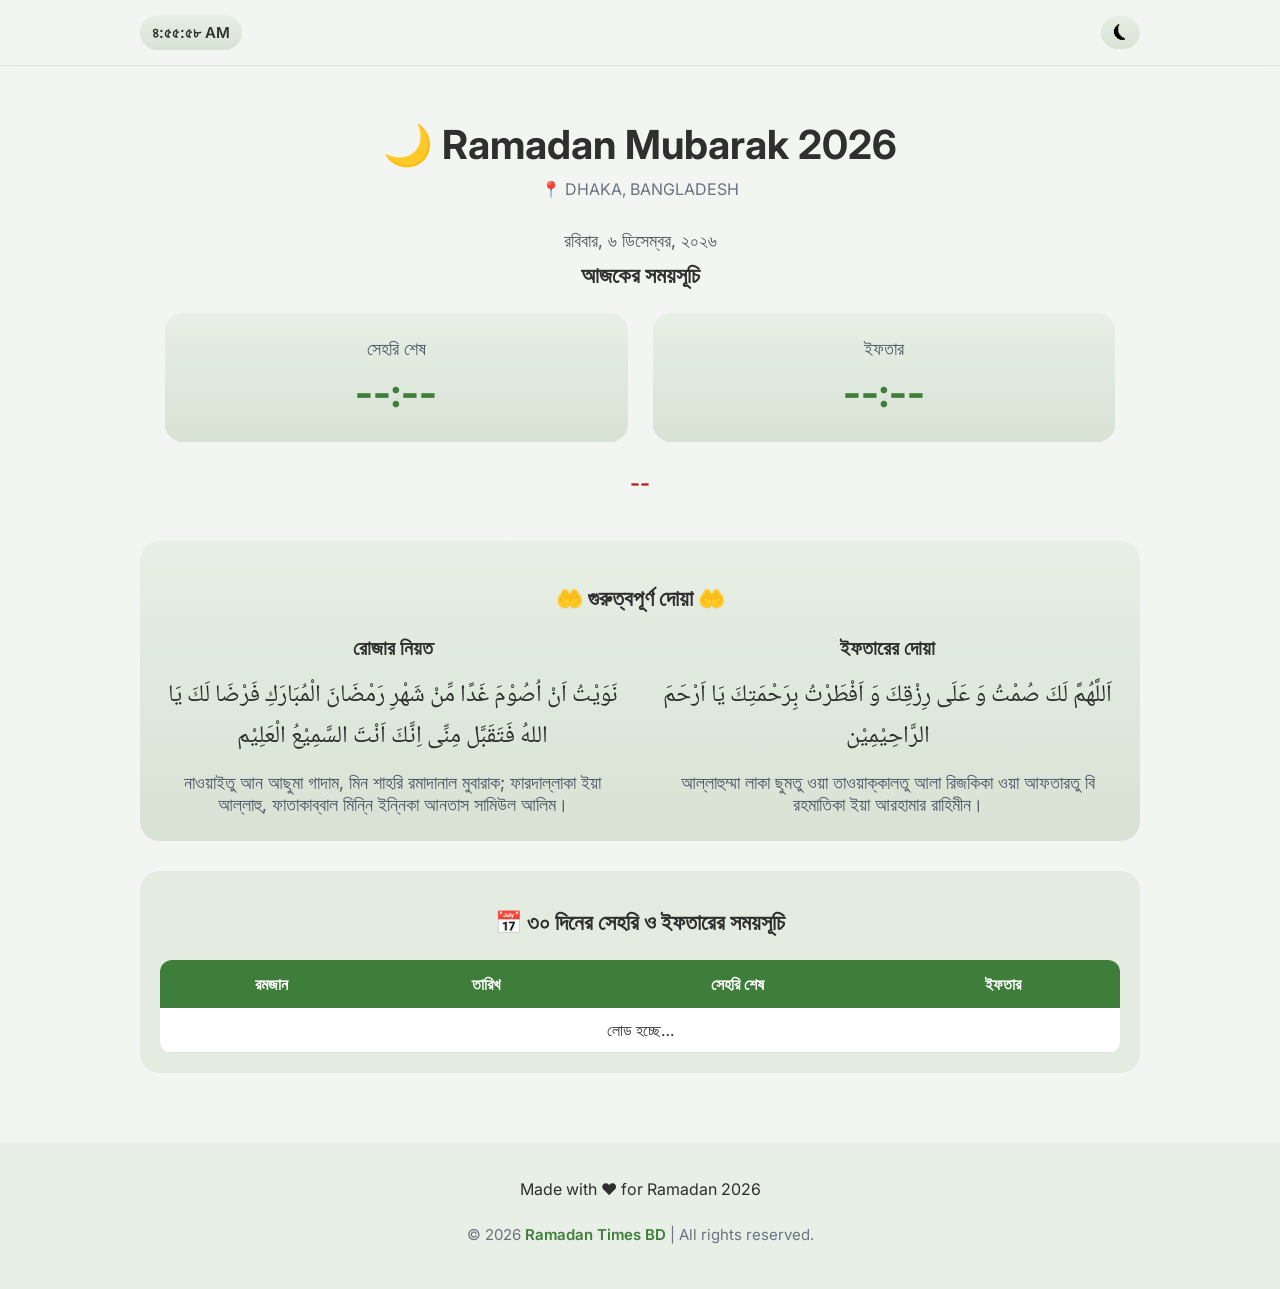
==== index.html @ 425d81cd "favicon added" ====
<!DOCTYPE html>
<html lang="bn">

<head>
  <meta charset="UTF-8">
  <title>Ramadan Times BD</title>
  <link rel="icon" type="image/png" sizes="32x32" href="/assets/favicon.png">
  <meta name="viewport" content="width=device-width, initial-scale=1">

  <link
    href="https://fonts.googleapis.com/css2?family=Inter:wght@400;600;700&family=Noto+Naskh+Arabic:wght@600&display=swap"
    rel="stylesheet">

  <link rel="stylesheet" href="styles.css">
  <script src="wholeYear.js" defer></script>
</head>

<body>

  <!-- ================= NAVBAR ================= -->
  <nav class="navbar">
    <div class="nav-container">
      <div id="currentTime" class="nav-item"></div>
      <button id="darkToggle" class="nav-item">⏾</button>
    </div>
  </nav>

  <!-- ================= MAIN CONTENT ================= -->
  <main class="container">

    <!-- HERO -->
    <header class="hero">
      <h1>🌙 Ramadan Mubarak 2026</h1>
      <p class="location">📍 DHAKA, BANGLADESH</p>
    </header>

    <!-- TODAY SECTION -->
    <section class="card-time today-card">

      <div id="todayDate" class="today-date"></div>
      <h2 class="section-title">আজকের সময়সূচি</h2>

      <div class="today-grid">

        <div class="time-box">
          <div class="small">সেহরি শেষ</div>
          <div class="time" id="sehriToday">--:--</div>
        </div>

        <div class="time-box">
          <div class="small">ইফতার</div>
          <div class="time" id="iftarToday">--:--</div>
        </div>

      </div>

      <div class="countdown-wrapper">
        <div class="countdown" id="countdown">--</div>
      </div>

    </section>

    <!-- DUAS SECTION -->
    <section class="card-dua">

      <h2 class="section-title">🤲 গুরুত্বপূর্ণ দোয়া 🤲</h2>

      <div class="dua-grid">

        <div class="dua-box">
          <div class="dua-title">রোজার নিয়ত</div>

          <div class="arabic">
            نَوَيْتُ اَنْ اُصُوْمَ غَدًا مِّنْ شَهْرِ رَمْضَانَ الْمُبَارَكِ فَرْضَا لَكَ يَا اللهُ فَتَقَبَّل مِنِّى
            اِنَّكَ اَنْتَ السَّمِيْعُ الْعَلِيْم
          </div>

          <div class="small">
            নাওয়াইতু আন আছুমা গাদাম, মিন শাহরি রমাদানাল মুবারাক; ফারদাল্লাকা ইয়া আল্লাহু, ফাতাকাব্বাল
            মিন্নি ইন্নিকা আনতাস সামিউল আলিম।
          </div>
        </div>

        <div class="dua-box">
          <div class="dua-title">ইফতারের দোয়া</div>

          <div class="arabic">
            اَللَّهُمَّ لَكَ صُمْتُ وَ عَلَى رِزْقِكَ وَ اَفْطَرْتُ بِرَحْمَتِكَ يَا اَرْحَمَ الرَّاحِيْمِيْن
          </div>

          <div class="small">
            আল্লাহুম্মা লাকা ছুমতু ওয়া তাওয়াক্কালতু আলা রিজকিকা ওয়া আফতারতু বি রহমাতিকা ইয়া আরহামার রাহিমীন।
          </div>
        </div>

      </div>

    </section>

    <!-- TIMETABLE -->
    <section class="card-table">

      <h2 class="section-title">📅 ৩০ দিনের সেহরি ও ইফতারের সময়সূচি</h2>

      <div class="table-wrapper">
        <table>
          <thead>
            <tr>
              <th>রমজান</th>
              <th>তারিখ</th>
              <th>সেহরি শেষ</th>
              <th>ইফতার</th>
            </tr>
          </thead>
          <tbody id="tableBody">
            <tr>
              <td colspan="4">লোড হচ্ছে…</td>
            </tr>
          </tbody>
        </table>
      </div>

    </section>

  </main>

  <!-- ================= FOOTER ================= -->
  <footer class="footer">
    <div class="footer-content">
      <p>Made with ❤️ for Ramadan 2026</p>
      <p class="footer-small">
        © 2026 <a href="https://github.com/niloyahsan1/ramadanTimesBD" target="_blank">Ramadan Times BD</a> | All rights
        reserved.
      </p>
    </div>
  </footer>

</body>

</html>
---- styles.css ----
body {
	margin: 0;
	background: #f3f5f2;
	font-family: "Inter", sans-serif;
	color: #2f2f2f;
	padding-top: 80px;
}

.container {
	max-width: 1000px;
	margin: auto;
	padding: 40px 20px;
}

/* ==============================
   NAVBAR (Sticky)
============================== */

.navbar {
	position: fixed;
	top: 0;
	left: 0;
	width: 100%;
	z-index: 1000;
	backdrop-filter: blur(10px);
	background: rgba(243, 245, 242, 0.4);
	border-bottom: 1px solid #e0e0e0;
}

.nav-container {
	max-width: 1000px;
	margin: auto;
	padding: 15px 20px;
	display: flex;
	justify-content: space-between;
	align-items: center;
}

.nav-item {
	font-weight: 600;
	font-size: 15px;
	padding: 8px 12px;
	border-radius: 100px;
	border: 0px solid #cbd5c0;
	background: linear-gradient(180deg,
			#e8efe6 0%,
			#d7e2d4 100%);
	cursor: pointer;
}

/* ==============================
   HERO
============================== */

.hero {
	text-align: center;
	margin-bottom: 10px;
}

.hero h1 {
	font-size: 40px;
	margin: 0;
	font-weight: 700;
	color: #2f2f2f;
}

.location {
	margin-top: 10px;
	font-size: 16px;
	color: #6b7280;
}

/* ==============================
   CARDS
============================== */

.card-dua {
	background: linear-gradient(180deg,
			#e8efe6 0%,
			#d7e2d4 100%);
	border-radius: 20px;
	padding: 25px;
	margin-bottom: 30px;
}

.card-time {
	border-radius: 20px;
	padding: 25px;
	margin-top: -10px;
	margin-bottom: 20px;
}

.card-table {
	background: #e4ece2;
	border-radius: 20px;
	padding: 20px;
	margin-bottom: 30px;
}

.section-title {
	text-align: center;
	margin-bottom: 25px;
	font-weight: 600;
	font-size: 22px;
}

/* ==============================
   TODAY SECTION
============================== */

.today-date {
	text-align: center;
	font-size: 18px;
	color: #53575e;
	margin-bottom: -8px;
}

.today-grid {
	display: grid;
	grid-template-columns: 1fr 1fr;
	gap: 25px;
	margin-top: 20px;
}

.time-box {
	background: linear-gradient(180deg,
			#e8efe6 0%,
			#d7e2d4 100%);
	border-radius: 18px;
	padding: 25px;
	text-align: center;
}

.small {
	font-size: 18px;
	font-weight: 400;
	color: #4b5563;
}

.time {
	font-size: 40px;
	font-weight: 700;
	color: #3f7d3a;
	margin-top: 8px;
}

.countdown-wrapper {
	text-align: center;
	margin-top: 28px;
}

.countdown {
	font-size: 22px;
	font-weight: 600;
	color: #b91c1c;
}

/* ==============================
   DUAS
============================== */

.dua-grid {
	display: grid;
	grid-template-columns: 1fr 1fr;
	gap: 40px;
}

.dua-box {
	text-align: center;
}

.dua-title {
	font-weight: 600;
	margin-bottom: 15px;
	font-size: 20px;
}

.arabic {
	font-family: "Noto Naskh Arabic", serif;
	font-size: 24px;
	direction: rtl;
	text-align: center;
	margin: 15px 0;
}

/* ==============================
   TABLE
============================== */

.table-wrapper {
	margin-top: 20px;
}

table {
	width: 100%;
	border-collapse: collapse;
	background: #ffffff;
	border-radius: 12px;
	overflow: hidden;
}

th {
	background: #3f7d3a;
	color: white;
	padding: 14px;
	font-size: 16px;
}

td {
	padding: 12px;
	font-size: 16px;
	border-bottom: 1px solid #e0e0e0;
	border-right: 1px solid #e0e0e0;
	text-align: center;
}

th:last-child,
td:last-child {
	border-right: none;
}

/* ==============================
   FOOTER
============================== */

.footer {
	margin-top: 0px;
	padding: 20px 20px;
	text-align: center;
	background: #e8efe6;
}

.footer-content a {
	display: inline-block;
	margin: 10px 0;
	text-decoration: none;
	color: #3f7d3a;
	font-weight: 600;
}

.footer-small {
	font-size: 15px;
	color: #6b7280;
	margin-top: 10px;
}

/* ==============================
   DARK MODE
============================== */

body.dark {
	background: #111510;
	color: #C4C4C4;
}

body.dark .navbar {
	background: rgba(17, 21, 16, 0.4);
	border-bottom: 1px solid #1f2a1f;
}

body.dark .nav-item {
	background: rgba(28, 51, 35, 0.95);
	color: #C4C4C4;
	border: 0px solid rgba(74, 222, 128, 0.15);
}

body.dark .hero h1,
body.dark .dua-title,
body.dark .arabic {
	color: #C4C4C4;
}

body.dark .location,
body.dark .small {
	color: #9ca3af;
}

body.dark .today-date {
	color: #e5e7ebd3;
}

body.dark .card-dua,
body.dark .card-table,
body.dark .time-box {
	background: #1D231D;
}

body.dark .time {
	color: #428038;
}

body.dark .countdown {
	color: #ef4444;
}

body.dark table {
	background: #0D0D0D;
}

body.dark th {
	background: #173a28;
	color: #C4C4C4;
}

body.dark td {
	border-bottom: 1px solid rgba(74, 222, 128, 0.08);
	border-right: 1px solid rgba(74, 222, 128, 0.08);
}

body.dark .footer {
	background: #1D231D;
}

body.dark .footer-content a {
	color: #4ea34f;
}

body.dark .footer-small {
	color: #9ca3af;
}

/* ==============================
   RESPONSIVE
============================== */

@media (max-width: 900px) {

	.today-grid,
	.dua-grid {
		grid-template-columns: 1fr;
	}

	.hero h1 {
		font-size: 32px;
	}

	.time {
		font-size: 34px;
	}
}

@media (max-width: 500px) {
	.container {
		padding: 25px 15px;
	}

	.time {
		font-size: 28px;
	}

	th,
	td {
		font-size: 12px;
		padding: 8px;
	}
}
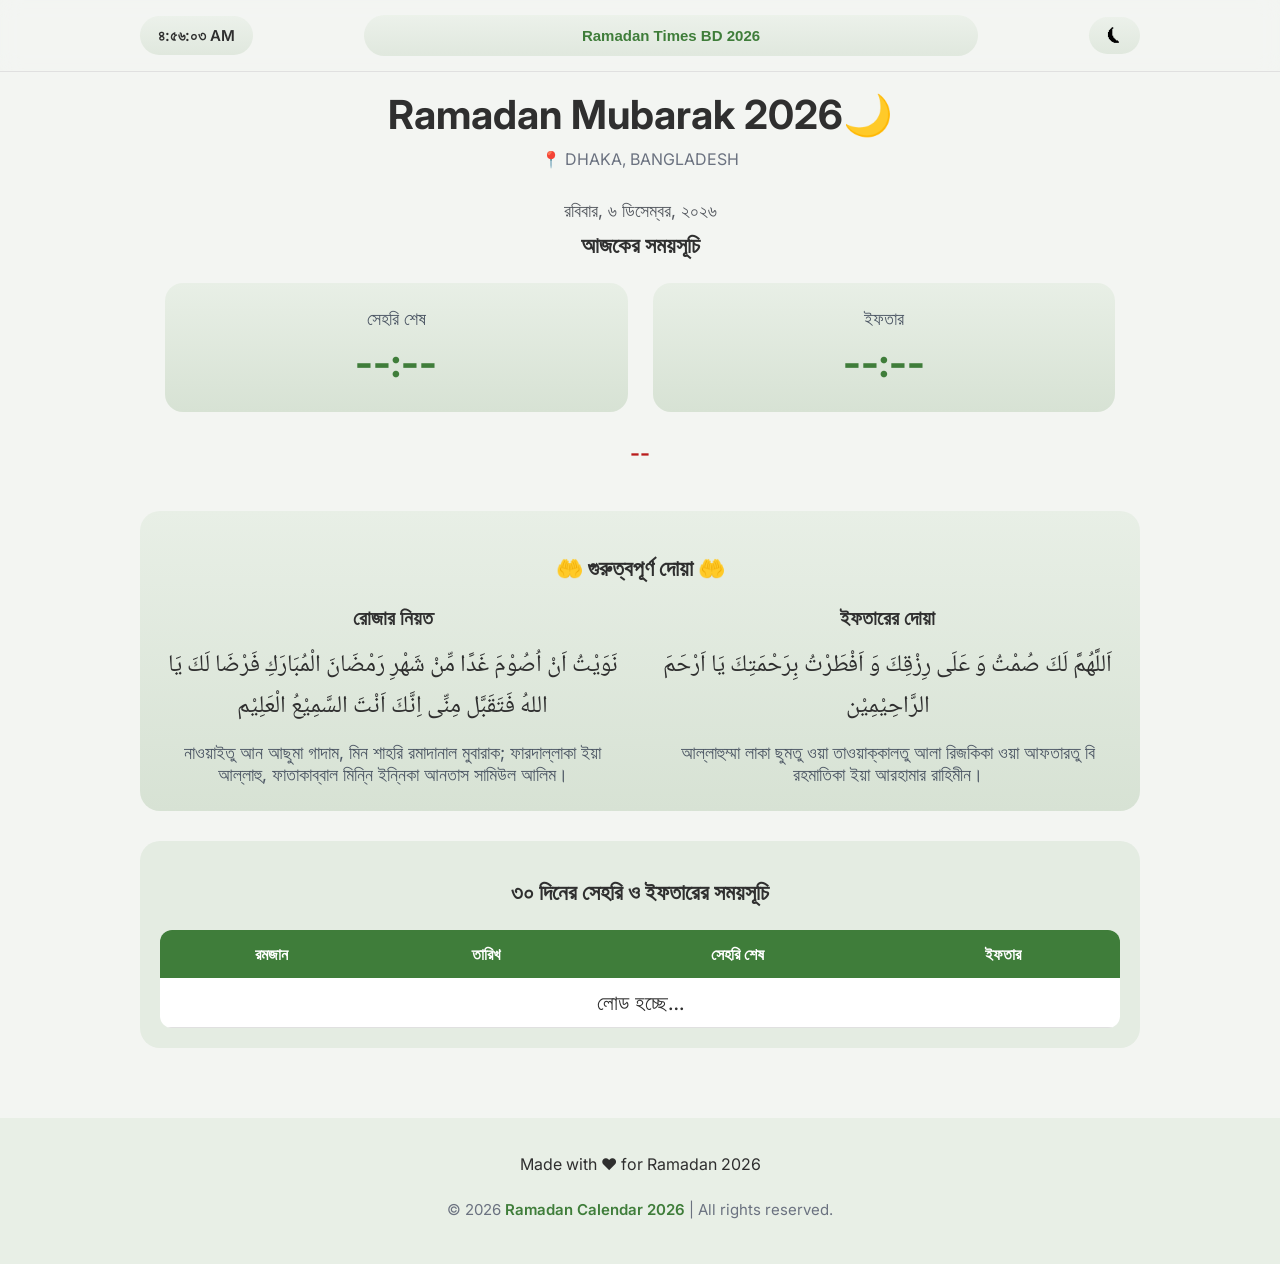
==== commit eab257e6: "mobile responsive mod1" ====
--- a/index.html
+++ b/index.html
@@ -13,6 +13,7 @@
 
   <link rel="stylesheet" href="styles.css">
   <script src="wholeYear.js" defer></script>
+  <!-- <script src="ramadan.js" defer></script> -->
 </head>
 
 <body>
@@ -21,6 +22,7 @@
   <nav class="navbar">
     <div class="nav-container">
       <div id="currentTime" class="nav-item"></div>
+      <button class="nav-item"><a href="https://github.com/niloyahsan1/RamadanTimesBD" target="_blank">Ramadan Times BD 2026</a></button>
       <button id="darkToggle" class="nav-item">⏾</button>
     </div>
   </nav>
@@ -30,7 +32,7 @@
 
     <!-- HERO -->
     <header class="hero">
-      <h1>🌙 Ramadan Mubarak 2026</h1>
+      <h1>Ramadan Mubarak 2026🌙</h1>
       <p class="location">📍 DHAKA, BANGLADESH</p>
     </header>
 
@@ -100,7 +102,7 @@
     <!-- TIMETABLE -->
     <section class="card-table">
 
-      <h2 class="section-title">📅 ৩০ দিনের সেহরি ও ইফতারের সময়সূচি</h2>
+      <h2 class="section-title">৩০ দিনের সেহরি ও ইফতারের সময়সূচি</h2>
 
       <div class="table-wrapper">
         <table>
@@ -129,7 +131,7 @@
     <div class="footer-content">
       <p>Made with ❤️ for Ramadan 2026</p>
       <p class="footer-small">
-        © 2026 <a href="https://github.com/niloyahsan1/ramadanTimesBD" target="_blank">Ramadan Times BD</a> | All rights
+        © 2026 <a href="https://github.com/niloyahsan1/RamadanTimesBD" target="_blank">Ramadan Calendar 2026</a> | All rights
         reserved.
       </p>
     </div>
--- a/styles.css
+++ b/styles.css
@@ -3,7 +3,7 @@
 	background: #f3f5f2;
 	font-family: "Inter", sans-serif;
 	color: #2f2f2f;
-	padding-top: 80px;
+	padding-top: 50px;
 }
 
 .container {
@@ -39,13 +39,26 @@
 .nav-item {
 	font-weight: 600;
 	font-size: 15px;
-	padding: 8px 12px;
+	padding: 10px 18px;
 	border-radius: 100px;
 	border: 0px solid #cbd5c0;
 	background: linear-gradient(180deg,
-			#e8efe6 0%,
-			#d7e2d4 100%);
+			rgba(232, 239, 230, 0.7) 0%,
+			rgba(215, 226, 212, 0.7) 100%);
+
 	cursor: pointer;
+}
+
+.nav-item a {
+	display: inline-block;
+	padding: 2px 200px;
+	text-decoration: none;
+	color: #3f7d3a;
+	font-weight: 600;
+}
+
+.nav-item a:hover {
+	text-decoration: underline;
 }
 
 /* ==============================
@@ -208,7 +221,7 @@
 
 td {
 	padding: 12px;
-	font-size: 16px;
+	font-size: 21px;
 	border-bottom: 1px solid #e0e0e0;
 	border-right: 1px solid #e0e0e0;
 	text-align: center;
@@ -238,6 +251,10 @@
 	font-weight: 600;
 }
 
+.footer-content a:hover {
+	text-decoration: underline;
+}
+
 .footer-small {
 	font-size: 15px;
 	color: #6b7280;
@@ -259,7 +276,7 @@
 }
 
 body.dark .nav-item {
-	background: rgba(28, 51, 35, 0.95);
+	background: rgba(28, 51, 35, 0.7);
 	color: #C4C4C4;
 	border: 0px solid rgba(74, 222, 128, 0.15);
 }
@@ -319,15 +336,15 @@
 	color: #9ca3af;
 }
 
+
 /* ==============================
    RESPONSIVE
 ============================== */
 
-@media (max-width: 900px) {
-
-	.today-grid,
-	.dua-grid {
-		grid-template-columns: 1fr;
+@media (max-width: 1024px) {
+
+	.container {
+		padding: 30px 18px;
 	}
 
 	.hero h1 {
@@ -337,20 +354,180 @@
 	.time {
 		font-size: 34px;
 	}
-}
-
-@media (max-width: 500px) {
+
+	/* Reduce table spacing */
+	th,
+	td {
+		padding: 10px;
+		font-size: 14px;
+	}
+}
+
+
+@media (max-width: 768px) {
+
+	/* Proper space for navbar */
+	body {
+		padding-top: 70px;
+	}
+
+	.nav-container {
+		display: flex;
+		align-items: center;
+		justify-content: space-between;
+		gap: 8px;
+	}
+
+	/* Arrange navbar items */
+	.nav-container {
+		flex-wrap: nowrap;
+	}
+
+	/* Time (left) */
+	#currentTime {
+		font-size: 16px;
+		padding: 6px 10px;
+	}
+
+	/* Middle Title */
+	.nav-item a {
+		padding: 0;
+		font-size: 13px;
+		white-space: nowrap;
+	}
+
+	/* Toggle button */
+	#darkToggle {
+		font-size: 16px;
+		padding: 6px 12px;
+	}
+
+	/* Hero fix */
+	.hero {
+		margin-top: 10px;
+	}
+
+	.hero h1 {
+		font-size: 26px;
+		line-height: 1.3;
+	}
+
+	.location {
+		font-size: 14px;
+	}
+
+	.today-grid {
+		grid-template-columns: 1fr 1fr;
+		gap: 12px;
+	}
+
+	.time-box {
+		padding: 18px;
+	}
+
+	.time {
+		font-size: 24px;
+	}
+
+	.small {
+		font-size: 14px;
+	}
+
+	.countdown {
+		font-size: 18px;
+	}
+
+	.card-table {
+		padding: 6px;
+	}
+
+	/* Table compact */
+	table {
+		font-size: 16px;
+		width: 100%;
+	}
+
+	th,
+	td {
+		padding: 6px 4px;
+		font-size: 12px;
+	}
+
+	/* Mobile Footer */
+	.footer {
+		padding: 14px 12px;
+	}
+
+	.footer-content a {
+		font-size: 13px;
+		margin: 6px 0;
+	}
+
+	.footer-small {
+		font-size: 12px;
+		margin-top: 6px;
+	}
+
+}
+
+
+@media (max-width: 480px) {
+
 	.container {
-		padding: 25px 15px;
+		padding: 20px 12px;
+	}
+
+	.hero h1 {
+		font-size: 26px;
+	}
+
+	.today-grid {
+		gap: 20px;
 	}
 
 	.time {
 		font-size: 28px;
 	}
 
+	.countdown {
+		font-size: 18px;
+	}
+
 	th,
 	td {
+		padding: 5px 3px;
+		font-size: 16px;
+	}
+
+	.footer {
+		padding: 12px 10px;
+	}
+
+	.footer-content a {
 		font-size: 12px;
-		padding: 8px;
+	}
+
+	.footer-small {
+		font-size: 11px;
+	}
+
+}
+
+
+@media (max-width: 360px) {
+
+	.hero h1 {
+		font-size: 20px;
+	}
+
+	#currentTime,
+	#darkToggle {
+		font-size: 11px;
+		padding: 5px 8px;
+	}
+
+	th,
+	td {
+		font-size: 10px;
 	}
 }
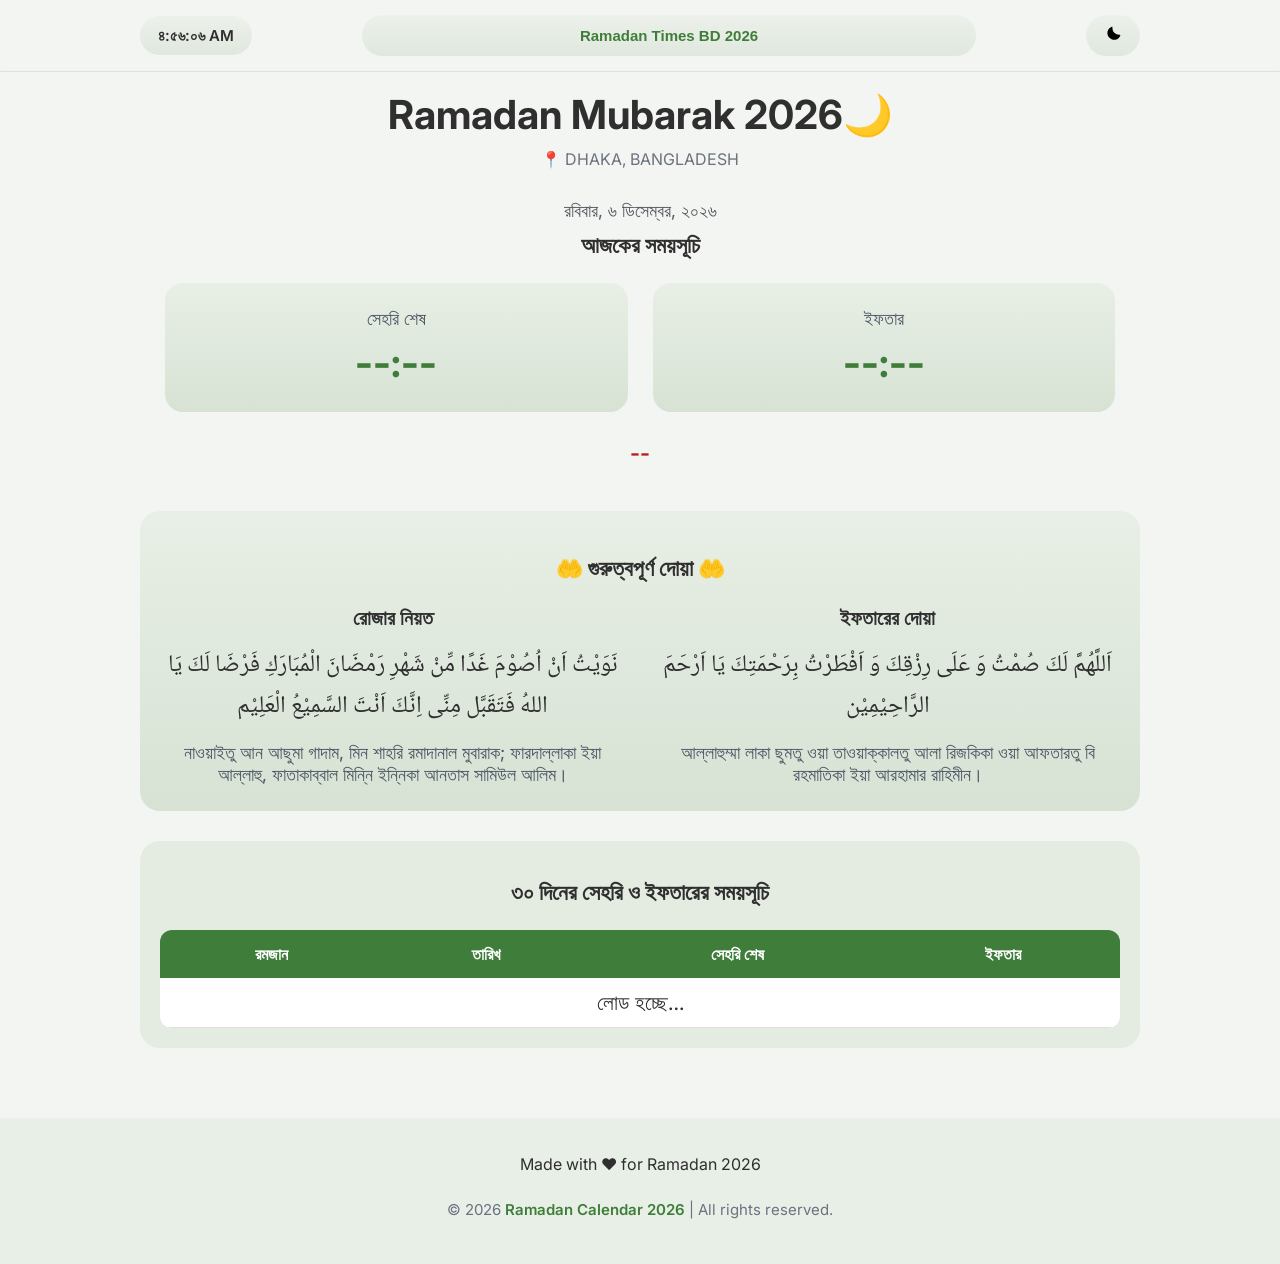
==== commit 554e661a: "updated js" ====
--- a/index.html
+++ b/index.html
@@ -22,8 +22,17 @@
   <nav class="navbar">
     <div class="nav-container">
       <div id="currentTime" class="nav-item"></div>
-      <button class="nav-item"><a href="https://github.com/niloyahsan1/RamadanTimesBD" target="_blank">Ramadan Times BD 2026</a></button>
-      <button id="darkToggle" class="nav-item">⏾</button>
+      <button class="nav-item"><a href="https://github.com/niloyahsan1/RamadanTimesBD" target="_blank">Ramadan Times BD
+          2026</a></button>
+      <button id="darkToggle" class="nav-item icon-btn" aria-label="Toggle dark mode">
+        <span id="themeIcon">
+          <!-- Moon icon (default) -->
+          <svg width="18" height="18" viewBox="0 0 24 24" fill="currentColor">
+            <path d="M21 12.79A9 9 0 0 1 11.21 3c0-.34.02-.67.05-1A9 9 0 1 0 22 13.74c-.33.03-.66.05-1 .05z" />
+          </svg>
+        </span>
+      </button>
+
     </div>
   </nav>
 
@@ -131,7 +140,8 @@
     <div class="footer-content">
       <p>Made with ❤️ for Ramadan 2026</p>
       <p class="footer-small">
-        © 2026 <a href="https://github.com/niloyahsan1/RamadanTimesBD" target="_blank">Ramadan Calendar 2026</a> | All rights
+        © 2026 <a href="https://github.com/niloyahsan1/RamadanTimesBD" target="_blank">Ramadan Calendar 2026</a> | All
+        rights
         reserved.
       </p>
     </div>
--- a/styles.css
+++ b/styles.css
@@ -232,6 +232,20 @@
 	border-right: none;
 }
 
+.today-row td:first-child {
+	border-left: 4px solid #3f7d3a;
+}
+
+.today-row {
+	background: rgba(63, 125, 58, 0.08);
+	box-shadow: inset 0 0 8px rgba(66, 128, 56, 0.4);
+}
+
+.today-row td {
+	font-weight: 700;
+}
+
+
 /* ==============================
    FOOTER
 ============================== */
@@ -324,6 +338,16 @@
 	border-right: 1px solid rgba(74, 222, 128, 0.08);
 }
 
+body.dark .today-row {
+	background: #1f2a1f;
+	box-shadow: inset 0 0 8px rgba(66, 128, 56, 0.4);
+}
+
+body.dark .today-row td:first-child {
+	border-left: 4px solid #4ea34f;
+}
+
+
 body.dark .footer {
 	background: #1D231D;
 }
@@ -355,11 +379,16 @@
 		font-size: 34px;
 	}
 
-	/* Reduce table spacing */
+	/* Table compact */
+	table {
+		font-size: 16px;
+		width: 100%;
+	}
+
 	th,
 	td {
 		padding: 10px;
-		font-size: 14px;
+		font-size: 18px;
 	}
 }
 
@@ -422,15 +451,15 @@
 	}
 
 	.time-box {
-		padding: 18px;
+		padding: 22px;
 	}
 
 	.time {
-		font-size: 24px;
+		font-size: 25px;
 	}
 
 	.small {
-		font-size: 14px;
+		font-size: 16px;
 	}
 
 	.countdown {
@@ -439,6 +468,30 @@
 
 	.card-table {
 		padding: 6px;
+	}
+
+	/* Dua font resize (Mobile) */
+	.card-dua {
+		padding: 10px;
+	}
+
+	.dua-title {
+		font-size: 20px;
+	}
+
+	.arabic {
+		font-size: 16px;
+		line-height: 1.8;
+	}
+
+	.card-dua .small {
+		font-size: 18px;
+		line-height: 1.6;
+	}
+
+	.dua-grid {
+		gap: 20px;
+		grid-template-columns: 1fr;
 	}
 
 	/* Table compact */
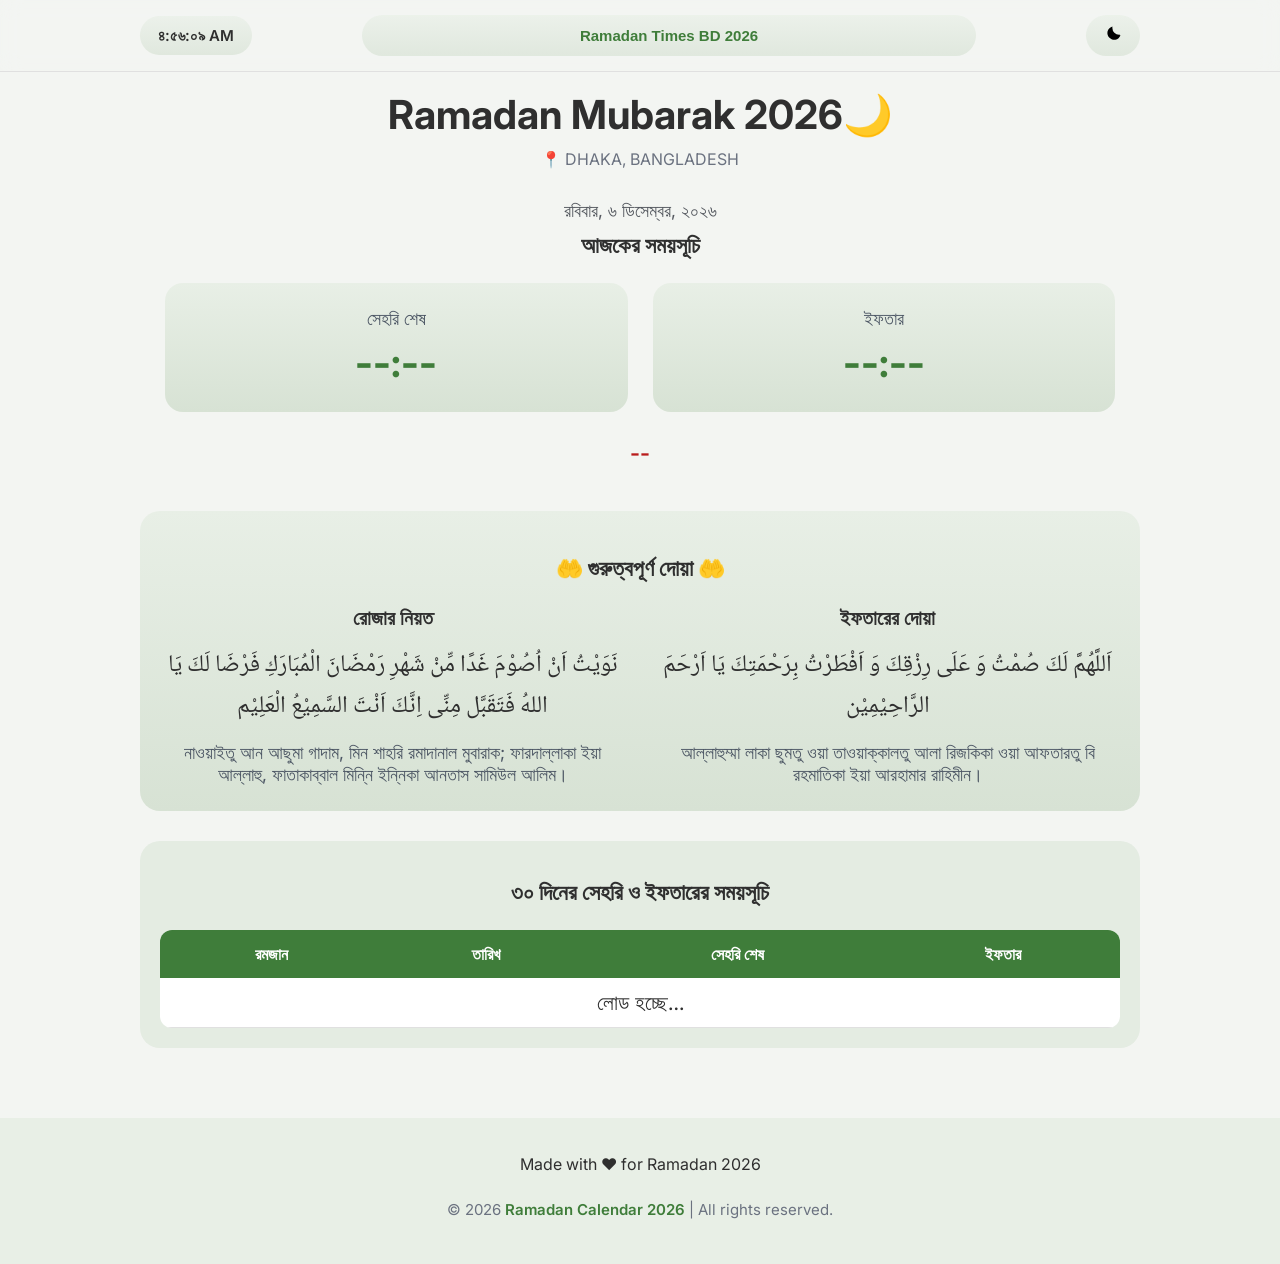
==== commit 2afced04: "js changed to ramadan" ====
--- a/index.html
+++ b/index.html
@@ -12,13 +12,13 @@
     rel="stylesheet">
 
   <link rel="stylesheet" href="styles.css">
-  <script src="wholeYear.js" defer></script>
-  <!-- <script src="ramadan.js" defer></script> -->
+  <!-- <script src="wholeYear.js" defer></script> -->
+  <script src="ramadan.js" defer></script>
 </head>
 
 <body>
 
-  <!-- ================= NAVBAR ================= -->
+  <!-- ------------------ NAVBAR ------------------ -->
   <nav class="navbar">
     <div class="nav-container">
       <div id="currentTime" class="nav-item"></div>
@@ -26,7 +26,6 @@
           2026</a></button>
       <button id="darkToggle" class="nav-item icon-btn" aria-label="Toggle dark mode">
         <span id="themeIcon">
-          <!-- Moon icon (default) -->
           <svg width="18" height="18" viewBox="0 0 24 24" fill="currentColor">
             <path d="M21 12.79A9 9 0 0 1 11.21 3c0-.34.02-.67.05-1A9 9 0 1 0 22 13.74c-.33.03-.66.05-1 .05z" />
           </svg>
@@ -36,7 +35,7 @@
     </div>
   </nav>
 
-  <!-- ================= MAIN CONTENT ================= -->
+  <!-- ------------------ MAIN CONTENT ------------------ -->
   <main class="container">
 
     <!-- HERO -->
@@ -135,7 +134,7 @@
 
   </main>
 
-  <!-- ================= FOOTER ================= -->
+  <!-- ------------------ FOOTER ------------------ -->
   <footer class="footer">
     <div class="footer-content">
       <p>Made with ❤️ for Ramadan 2026</p>
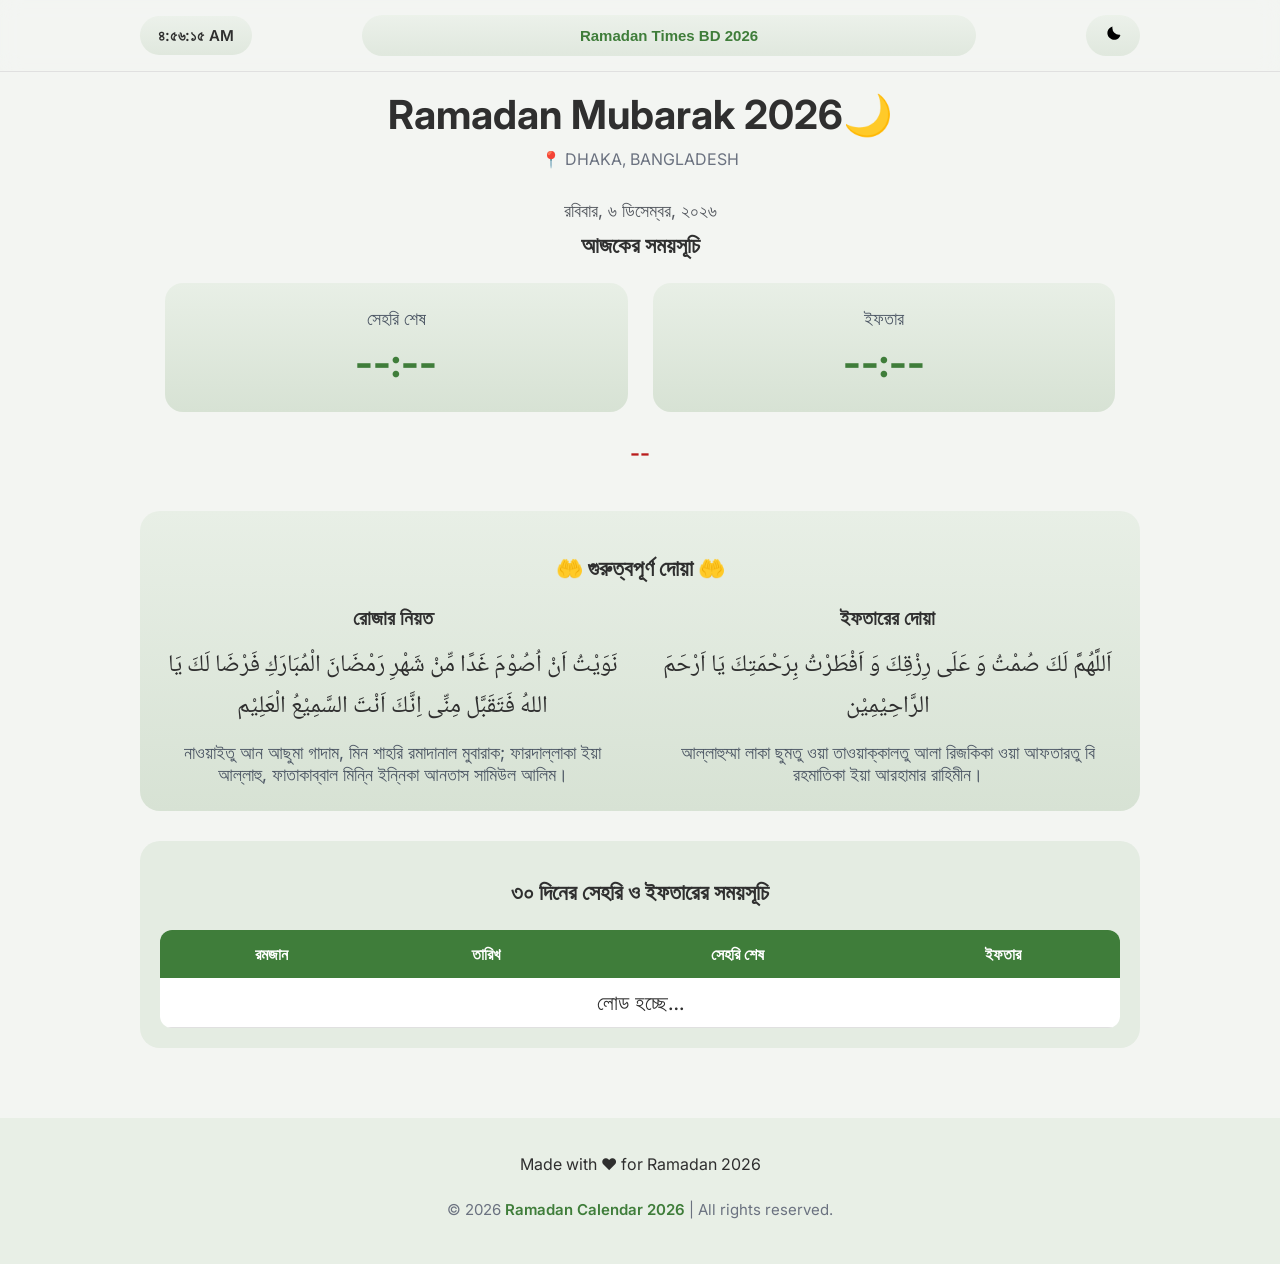
==== commit abef1196: "Swap script tags for wholeYear.js and ramadan.js" ====
--- a/index.html
+++ b/index.html
@@ -12,8 +12,8 @@
     rel="stylesheet">
 
   <link rel="stylesheet" href="styles.css">
-  <!-- <script src="wholeYear.js" defer></script> -->
-  <script src="ramadan.js" defer></script>
+  <script src="wholeYear.js" defer></script>
+  <!-- <script src="ramadan.js" defer></script> -->
 </head>
 
 <body>
@@ -148,4 +148,4 @@
 
 </body>
 
-</html>+</html>
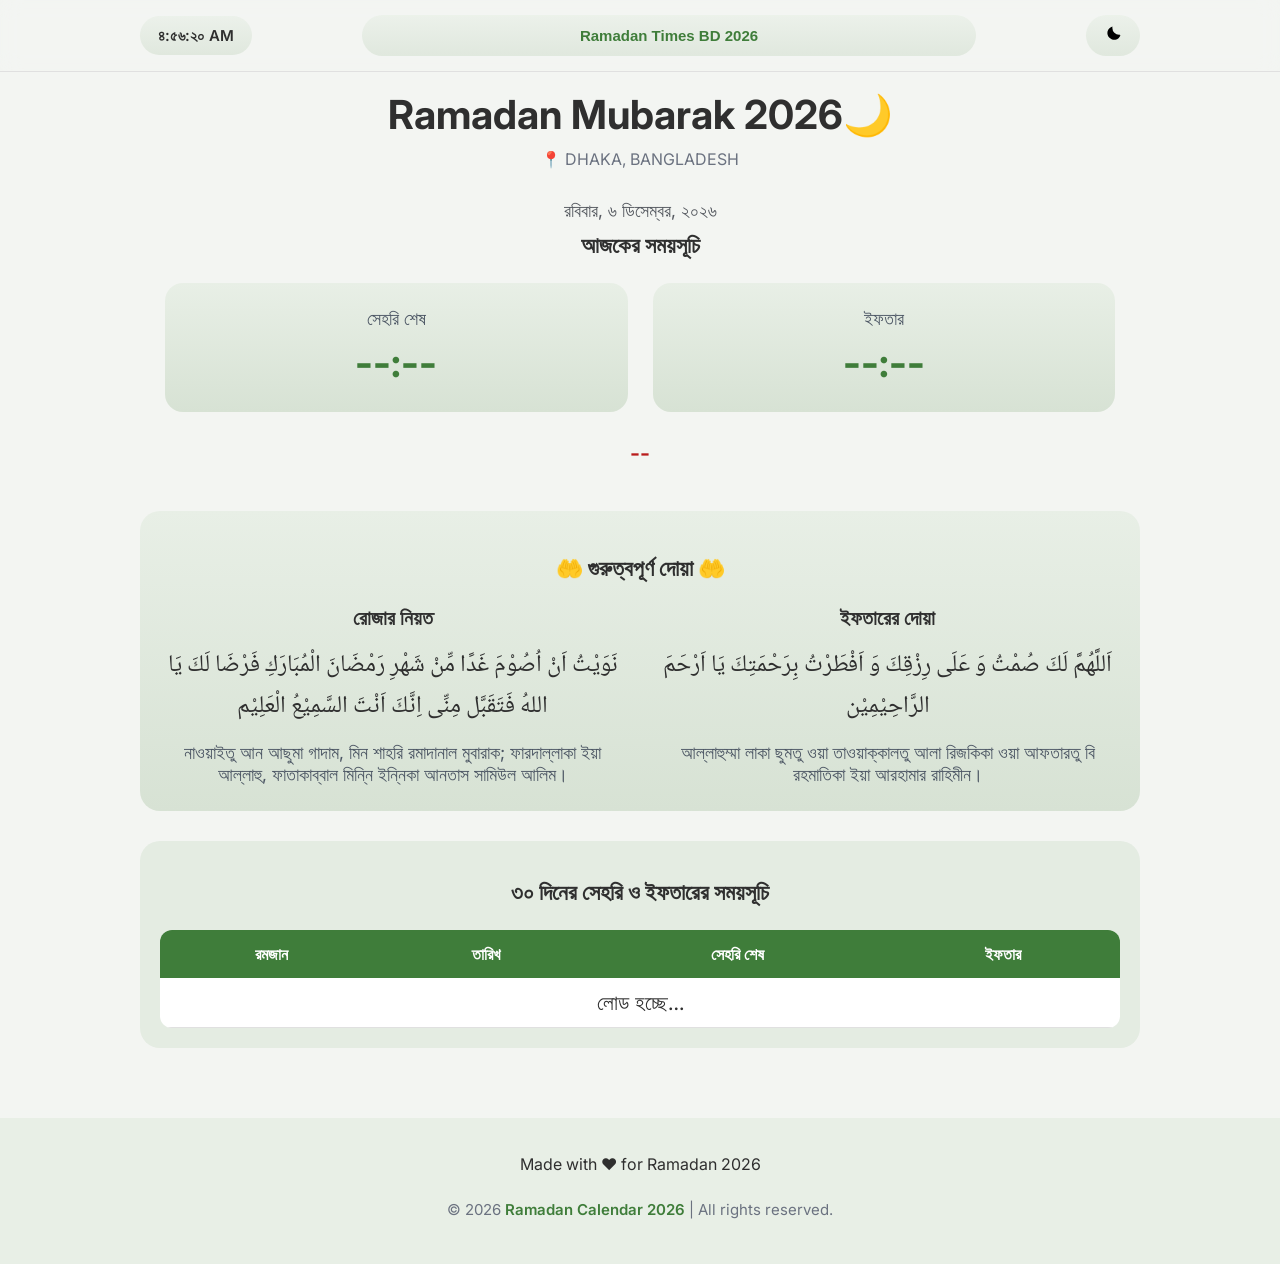
==== commit e052aea6: "Switch script loading from wholeYear.js to ramadan.js" ====
--- a/index.html
+++ b/index.html
@@ -12,8 +12,8 @@
     rel="stylesheet">
 
   <link rel="stylesheet" href="styles.css">
-  <script src="wholeYear.js" defer></script>
-  <!-- <script src="ramadan.js" defer></script> -->
+  <!-- <script src="wholeYear.js" defer></script> -->
+  <script src="ramadan.js" defer></script>
 </head>
 
 <body>
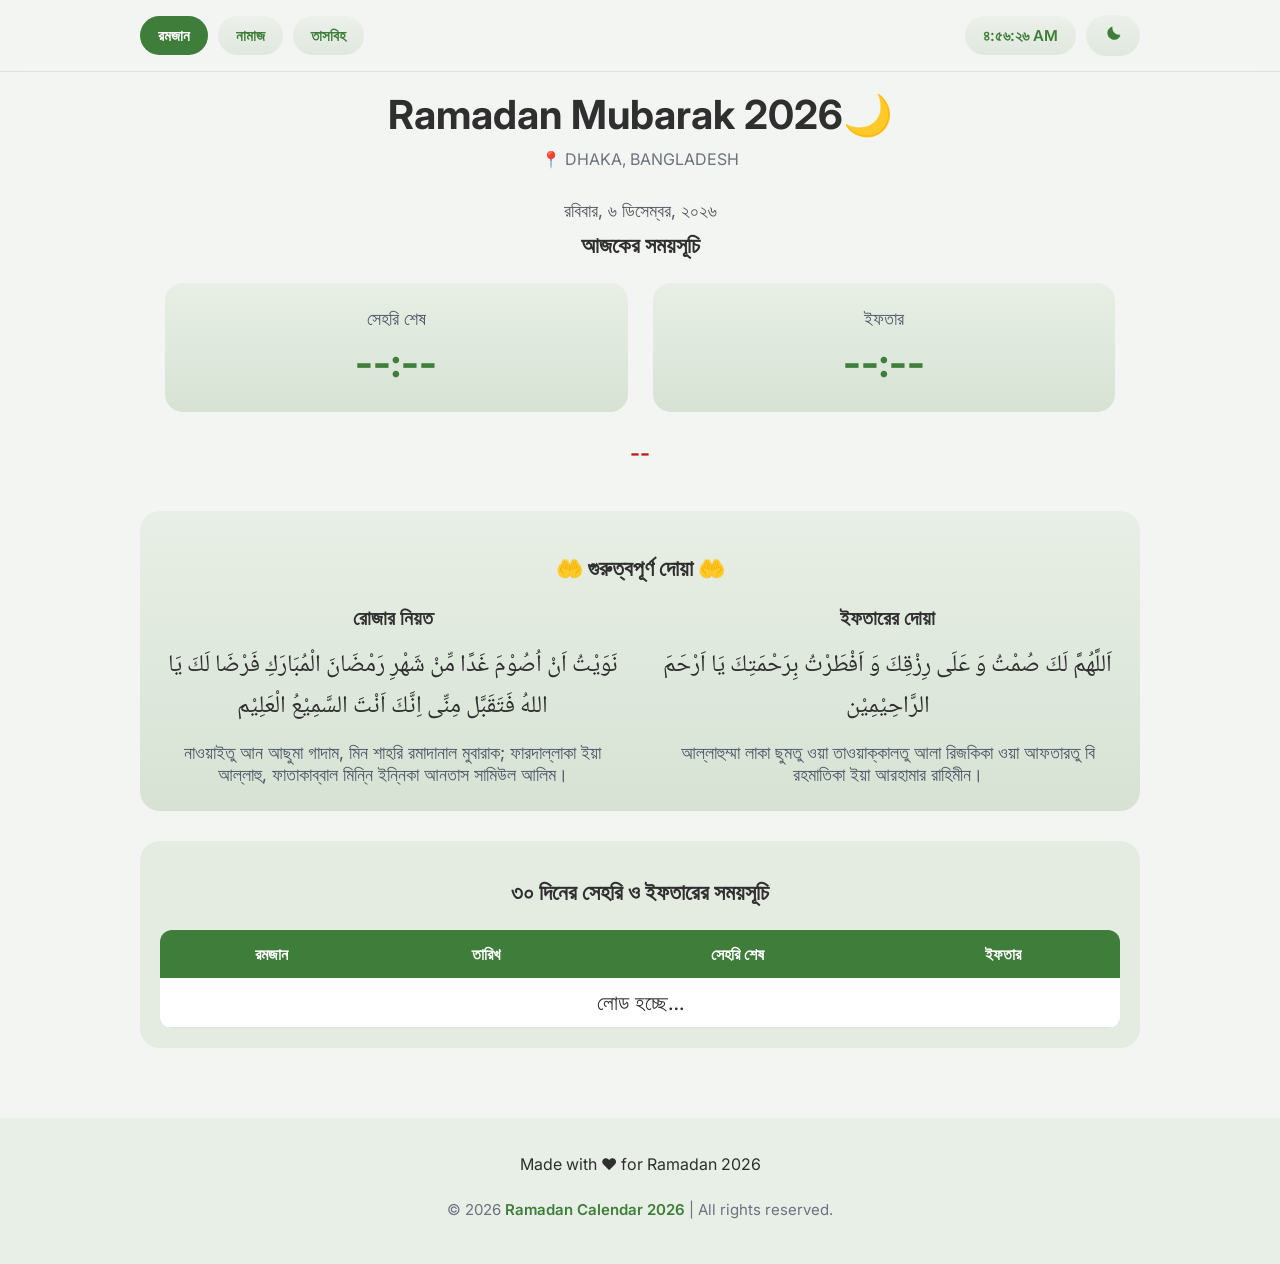
==== commit 535e0ccb: "updated designs" ====
--- a/index.html
+++ b/index.html
@@ -13,25 +13,35 @@
 
   <link rel="stylesheet" href="styles.css">
   <!-- <script src="wholeYear.js" defer></script> -->
+  <script src="main.js" defer></script>
   <script src="ramadan.js" defer></script>
 </head>
 
 <body>
+  <script>
+    if (localStorage.getItem('theme') === 'dark') {
+      document.body.classList.add('dark');
+    }
+  </script>
 
   <!-- ------------------ NAVBAR ------------------ -->
   <nav class="navbar">
     <div class="nav-container">
-      <div id="currentTime" class="nav-item"></div>
-      <button class="nav-item"><a href="https://github.com/niloyahsan1/RamadanTimesBD" target="_blank">Ramadan Times BD
-          2026</a></button>
-      <button id="darkToggle" class="nav-item icon-btn" aria-label="Toggle dark mode">
-        <span id="themeIcon">
-          <svg width="18" height="18" viewBox="0 0 24 24" fill="currentColor">
-            <path d="M21 12.79A9 9 0 0 1 11.21 3c0-.34.02-.67.05-1A9 9 0 1 0 22 13.74c-.33.03-.66.05-1 .05z" />
-          </svg>
-        </span>
-      </button>
-
+      <div class="nav-left">
+        <a href="index.html" class="nav-item active">রমজান</a>
+        <a href="prayer.html" class="nav-item">নামাজ</a>
+        <a href="tasbih.html" class="nav-item">তাসবিহ</a>
+      </div>
+      <div class="nav-right">
+        <div id="currentTime" class="nav-item"></div>
+        <button id="darkToggle" class="nav-item icon-btn" aria-label="Toggle dark mode">
+          <span id="themeIcon">
+            <svg width="18" height="18" viewBox="0 0 24 24" fill="currentColor">
+              <path d="M21 12.79A9 9 0 0 1 11.21 3c0-.34.02-.67.05-1A9 9 0 1 0 22 13.74c-.33.03-.66.05-1 .05z" />
+            </svg>
+          </span>
+        </button>
+      </div>
     </div>
   </nav>
 
--- a/styles.css
+++ b/styles.css
@@ -12,9 +12,8 @@
 	padding: 40px 20px;
 }
 
-/* ==============================
-   NAVBAR (Sticky)
-============================== */
+
+/* -------------- NAVBAR --------------- */
 
 .navbar {
 	position: fixed;
@@ -45,25 +44,43 @@
 	background: linear-gradient(180deg,
 			rgba(232, 239, 230, 0.7) 0%,
 			rgba(215, 226, 212, 0.7) 100%);
-
-	cursor: pointer;
-}
-
-.nav-item a {
-	display: inline-block;
-	padding: 2px 200px;
 	text-decoration: none;
 	color: #3f7d3a;
-	font-weight: 600;
-}
-
-.nav-item a:hover {
-	text-decoration: underline;
-}
-
-/* ==============================
-   HERO
-============================== */
+	cursor: pointer;
+	display: inline-flex;
+	align-items: center;
+	justify-content: center;
+	transition: all 0.2s ease;
+}
+
+.nav-item:hover {
+	opacity: 0.95;
+	transform: translateY(-1px);
+}
+
+.nav-item:active {
+	transform: translateY(0);
+}
+
+.nav-item.active {
+	background: #3f7d3a;
+	color: white;
+}
+
+.icon-btn {
+	display: flex;
+	align-items: center;
+	justify-content: center;
+}
+
+.nav-left, .nav-right {
+	display: flex;
+	gap: 10px;
+	align-items: center;
+}
+
+
+/* -------------- HERO --------------- */
 
 .hero {
 	text-align: center;
@@ -83,9 +100,8 @@
 	color: #6b7280;
 }
 
-/* ==============================
-   CARDS
-============================== */
+
+/* -------------- CARD --------------- */
 
 .card-dua {
 	background: linear-gradient(180deg,
@@ -117,9 +133,8 @@
 	font-size: 22px;
 }
 
-/* ==============================
-   TODAY SECTION
-============================== */
+
+/* -------------- TODAY SECTION --------------- */
 
 .today-date {
 	text-align: center;
@@ -168,9 +183,8 @@
 	color: #b91c1c;
 }
 
-/* ==============================
-   DUAS
-============================== */
+
+/* -------------- DUAS --------------- */
 
 .dua-grid {
 	display: grid;
@@ -196,9 +210,8 @@
 	margin: 15px 0;
 }
 
-/* ==============================
-   TABLE
-============================== */
+
+/* -------------- TABLE --------------- */
 
 .table-wrapper {
 	margin-top: 20px;
@@ -246,9 +259,7 @@
 }
 
 
-/* ==============================
-   FOOTER
-============================== */
+/* -------------- FOOTER --------------- */
 
 .footer {
 	margin-top: 0px;
@@ -275,9 +286,8 @@
 	margin-top: 10px;
 }
 
-/* ==============================
-   DARK MODE
-============================== */
+
+/* -------------- DARK MODE --------------- */
 
 body.dark {
 	background: #111510;
@@ -295,6 +305,11 @@
 	border: 0px solid rgba(74, 222, 128, 0.15);
 }
 
+body.dark .nav-item.active {
+	background: #4ea34f;
+	color: white;
+}
+
 body.dark .hero h1,
 body.dark .dua-title,
 body.dark .arabic {
@@ -361,9 +376,7 @@
 }
 
 
-/* ==============================
-   RESPONSIVE
-============================== */
+/* -------------- RESPONSIVE --------------- */
 
 @media (max-width: 1024px) {
 
@@ -379,7 +392,6 @@
 		font-size: 34px;
 	}
 
-	/* Table compact */
 	table {
 		font-size: 16px;
 		width: 100%;
@@ -392,10 +404,8 @@
 	}
 }
 
-
 @media (max-width: 768px) {
 
-	/* Proper space for navbar */
 	body {
 		padding-top: 70px;
 	}
@@ -405,33 +415,15 @@
 		align-items: center;
 		justify-content: space-between;
 		gap: 8px;
-	}
-
-	/* Arrange navbar items */
-	.nav-container {
 		flex-wrap: nowrap;
 	}
 
-	/* Time (left) */
-	#currentTime {
-		font-size: 16px;
-		padding: 6px 10px;
-	}
-
-	/* Middle Title */
-	.nav-item a {
-		padding: 0;
+	.nav-item {
 		font-size: 13px;
+		padding: 8px 12px;
 		white-space: nowrap;
 	}
 
-	/* Toggle button */
-	#darkToggle {
-		font-size: 16px;
-		padding: 6px 12px;
-	}
-
-	/* Hero fix */
 	.hero {
 		margin-top: 10px;
 	}
@@ -470,7 +462,6 @@
 		padding: 6px;
 	}
 
-	/* Dua font resize (Mobile) */
 	.card-dua {
 		padding: 10px;
 	}
@@ -494,7 +485,6 @@
 		grid-template-columns: 1fr;
 	}
 
-	/* Table compact */
 	table {
 		font-size: 16px;
 		width: 100%;
@@ -506,7 +496,6 @@
 		font-size: 12px;
 	}
 
-	/* Mobile Footer */
 	.footer {
 		padding: 14px 12px;
 	}
@@ -523,8 +512,11 @@
 
 }
 
-
 @media (max-width: 480px) {
+
+	#currentTime {
+		display: none;
+	}
 
 	.container {
 		padding: 20px 12px;
@@ -566,7 +558,6 @@
 
 }
 
-
 @media (max-width: 360px) {
 
 	.hero h1 {
@@ -583,4 +574,520 @@
 	td {
 		font-size: 10px;
 	}
+}
+
+/* ==========================================================================
+   TASBIH PAGE STYLES
+   ========================================================================== */
+.tasbih-stats {
+	display: flex;
+	justify-content: center;
+	gap: 20px;
+	margin: 0 auto 30px auto;
+	max-width: 500px;
+}
+
+.tasbih-stats-card {
+	background: #e4ece2;
+	padding: 12px 20px;
+	border-radius: 16px;
+	flex: 1;
+	text-align: center;
+	border: 1px solid rgba(63, 125, 58, 0.08);
+}
+
+.tasbih-stats-card .label {
+	font-size: 14px;
+	color: #6b7280;
+	margin-bottom: 4px;
+	font-weight: 600;
+}
+
+.tasbih-stats-card .value {
+	font-size: 22px;
+	font-weight: 700;
+	color: #3f7d3a;
+}
+
+.zikr-tabs {
+	display: flex;
+	justify-content: center;
+	gap: 10px;
+	margin: 25px auto;
+	max-width: 500px;
+	flex-wrap: wrap;
+}
+
+.tab-btn {
+	background: #ffffff;
+	border: 1px solid #cbd5c0;
+	color: #3f7d3a;
+	padding: 10px 20px;
+	border-radius: 100px;
+	cursor: pointer;
+	font-weight: 600;
+	font-size: 14px;
+	transition: all 0.2s ease;
+}
+
+.tab-btn:hover {
+	background: #e8efe6;
+	transform: translateY(-1px);
+}
+
+.tab-btn.active {
+	background: #3f7d3a;
+	color: #ffffff;
+	border-color: #3f7d3a;
+	box-shadow: 0 4px 12px rgba(63, 125, 58, 0.2);
+}
+
+.progress-ring {
+	position: relative;
+	width: 280px;
+	height: 280px;
+	margin: 30px auto;
+	cursor: pointer;
+	user-select: none;
+	-webkit-user-select: none;
+	-moz-user-select: none;
+	-ms-user-select: none;
+	border-radius: 50%;
+	transition: transform 0.1s ease;
+}
+
+.progress-ring:active {
+	transform: scale(0.97);
+}
+
+.progress-ring svg {
+	width: 100%;
+	height: 100%;
+	transform: rotate(-90deg);
+}
+
+.progress-ring circle {
+	fill: none;
+	stroke-width: 12;
+	stroke-linecap: round;
+}
+
+.progress-ring .bg {
+	stroke: #d7e2d4;
+}
+
+.progress-ring .progress {
+	stroke: #3f7d3a;
+	stroke-dasharray: 754;
+	stroke-dashoffset: 754;
+	transition: stroke-dashoffset 0.25s ease;
+}
+
+.circle-content {
+	position: absolute;
+	top: 50%;
+	left: 50%;
+	transform: translate(-50%, -50%);
+	text-align: center;
+	width: 100%;
+	pointer-events: none;
+}
+
+.zikr {
+	font-size: 24px;
+	font-weight: 700;
+	color: #2f2f2f;
+	margin-bottom: 6px;
+}
+
+.zikr-meaning {
+	font-size: 13px;
+	color: #6b7280;
+	margin-bottom: 12px;
+	padding: 0 20px;
+	line-height: 1.4;
+}
+
+.count {
+	font-size: 32px;
+	font-weight: 800;
+	color: #3f7d3a;
+	background: #e8efe6;
+	display: inline-block;
+	padding: 4px 16px;
+	border-radius: 12px;
+}
+
+.reset-btn {
+	margin-top: 25px;
+	padding: 10px 24px;
+	border: none;
+	border-radius: 30px;
+	font-weight: 600;
+	background: #3f7d3a;
+	color: white;
+	cursor: pointer;
+	font-size: 15px;
+	display: inline-flex;
+	align-items: center;
+	gap: 8px;
+	transition: all 0.2s ease;
+}
+
+.reset-btn:hover {
+	background: #346830;
+	transform: translateY(-1px);
+}
+
+.complete-msg {
+	margin-top: 20px;
+	font-weight: 600;
+	color: #3f7d3a;
+	display: none;
+}
+
+.disabled {
+	opacity: 0.5;
+	cursor: not-allowed;
+}
+
+/* Tasbih Dark Mode */
+body.dark .tasbih-stats-card {
+	background: #1D231D;
+	border-color: rgba(74, 222, 128, 0.05);
+}
+
+body.dark .tasbih-stats-card .label {
+	color: #9ca3af;
+}
+
+body.dark .tasbih-stats-card .value {
+	color: #4ea34f;
+}
+
+body.dark .tab-btn {
+	background: rgba(28, 51, 35, 0.3);
+	border-color: rgba(74, 222, 128, 0.1);
+	color: #c4c4c4;
+}
+
+body.dark .tab-btn:hover {
+	background: rgba(28, 51, 35, 0.5);
+}
+
+body.dark .tab-btn.active {
+	background: #4ea34f;
+	color: white;
+	border-color: #4ea34f;
+	box-shadow: 0 4px 12px rgba(78, 163, 79, 0.2);
+}
+
+body.dark .progress-ring .progress {
+	stroke: #4ea34f;
+}
+
+body.dark .zikr {
+	color: #c4c4c4;
+}
+
+body.dark .zikr-meaning {
+	color: #9ca3af;
+}
+
+body.dark .count {
+	color: #4ea34f;
+	background: #151c14;
+}
+
+body.dark .reset-btn {
+	background: #4ea34f;
+}
+
+body.dark .reset-btn:hover {
+	background: #3f8a40;
+}
+
+body.dark .complete-msg {
+	color: #4ea34f;
+}
+
+/* Tasbih Responsive */
+@media (max-width: 600px) {
+	.progress-ring {
+		width: 240px;
+		height: 240px;
+	}
+	.tasbih-stats {
+		gap: 12px;
+		padding: 0 10px;
+	}
+	.tasbih-stats-card {
+		padding: 10px;
+	}
+	.tasbih-stats-card .value {
+		font-size: 18px;
+	}
+	.zikr {
+		font-size: 20px;
+	}
+	.count {
+		font-size: 26px;
+	}
+}
+
+
+/* ==========================================================================
+   PRAYER PAGE STYLES
+   ========================================================================= */
+.prayer-hero {
+	background: linear-gradient(180deg, #e8efe6 0%, #d7e2d4 100%);
+	border-radius: 24px;
+	padding: 30px;
+	margin: 0 auto 30px auto;
+	max-width: 650px;
+	text-align: center;
+	border: 1px solid rgba(63, 125, 58, 0.08);
+	box-shadow: 0 4px 20px rgba(0, 0, 0, 0.02);
+}
+
+.prayer-hero .location {
+	font-size: 13px;
+	font-weight: 700;
+	letter-spacing: 1px;
+	color: #3f7d3a;
+	text-transform: uppercase;
+	margin-bottom: 8px;
+}
+
+.prayer-hero h2 {
+	font-size: 28px;
+	font-weight: 800;
+	color: #2f2f2f;
+	margin: 0 0 12px 0;
+}
+
+.prayer-hero .countdown-time {
+	font-size: 20px;
+	font-weight: 700;
+	color: #b91c1c;
+	margin-top: 8px;
+	display: inline-block;
+	background: rgba(185, 28, 28, 0.08);
+	padding: 6px 16px;
+	border-radius: 100px;
+}
+
+.prayer-grid {
+	display: grid;
+	grid-template-columns: repeat(3, 1fr);
+	gap: 20px;
+	margin: 30px auto;
+	max-width: 800px;
+}
+
+.prayer-card {
+	background: #ffffff;
+	border-radius: 20px;
+	padding: 24px 16px;
+	text-align: center;
+	border: 1px solid #e0e0e0;
+	display: flex;
+	flex-direction: column;
+	align-items: center;
+	justify-content: center;
+	position: relative;
+	transition: all 0.25s ease;
+}
+
+.prayer-card:hover {
+	transform: translateY(-3px);
+	box-shadow: 0 10px 25px rgba(63, 125, 58, 0.05);
+}
+
+.prayer-card-icon {
+	width: 44px;
+	height: 44px;
+	color: #6b7280;
+	margin-bottom: 14px;
+	transition: color 0.25s;
+}
+
+.prayer-card-icon svg {
+	width: 100%;
+	height: 100%;
+	fill: none;
+	stroke: currentColor;
+	stroke-width: 2;
+	stroke-linecap: round;
+	stroke-linejoin: round;
+}
+
+.prayer-card-name {
+	font-size: 18px;
+	font-weight: 700;
+	color: #2f2f2f;
+	margin-bottom: 6px;
+}
+
+.prayer-card-time {
+	font-size: 20px;
+	font-weight: 700;
+	color: #3f7d3a;
+	transition: color 0.25s;
+}
+
+.prayer-card-badge {
+	position: absolute;
+	top: 12px;
+	right: 12px;
+	font-size: 11px;
+	font-weight: 700;
+	padding: 3px 8px;
+	border-radius: 100px;
+	text-transform: uppercase;
+}
+
+/* Prayer Card States */
+.prayer-card.active {
+	border: 2px solid #3f7d3a;
+	background: rgba(63, 125, 58, 0.03);
+	box-shadow: 0 8px 30px rgba(63, 125, 58, 0.08);
+}
+
+.prayer-card.active .prayer-card-icon {
+	color: #3f7d3a;
+}
+
+.prayer-card.active .prayer-card-time {
+	color: #3f7d3a;
+}
+
+.prayer-card.active .prayer-card-badge {
+	background: #3f7d3a;
+	color: #ffffff;
+}
+
+.prayer-card.next {
+	border: 2px solid #b91c1c;
+	background: rgba(185, 28, 28, 0.01);
+}
+
+.prayer-card.next .prayer-card-icon {
+	color: #b91c1c;
+}
+
+.prayer-card.next .prayer-card-badge {
+	background: #b91c1c;
+	color: #ffffff;
+}
+
+/* Prayer Dark Mode */
+body.dark .prayer-hero {
+	background: #1D231D;
+	border-color: rgba(74, 222, 128, 0.05);
+}
+
+body.dark .prayer-hero h2 {
+	color: #c4c4c4;
+}
+
+body.dark .prayer-hero .location {
+	color: #4ea34f;
+}
+
+body.dark .prayer-hero .countdown-time {
+	color: #ef4444;
+	background: rgba(239, 68, 68, 0.1);
+}
+
+body.dark .prayer-card {
+	background: #151c14;
+	border-color: rgba(74, 222, 128, 0.05);
+}
+
+body.dark .prayer-card-name {
+	color: #c4c4c4;
+}
+
+body.dark .prayer-card-time {
+	color: #4ea34f;
+}
+
+body.dark .prayer-card-icon {
+	color: #9ca3af;
+}
+
+body.dark .prayer-card.active {
+	border-color: #4ea34f;
+	background: rgba(78, 163, 79, 0.05);
+	box-shadow: 0 8px 30px rgba(78, 163, 79, 0.1);
+}
+
+body.dark .prayer-card.active .prayer-card-icon {
+	color: #4ea34f;
+}
+
+body.dark .prayer-card.active .prayer-card-time {
+	color: #4ea34f;
+}
+
+body.dark .prayer-card.active .prayer-card-badge {
+	background: #4ea34f;
+	color: #ffffff;
+}
+
+body.dark .prayer-card.next {
+	border-color: #ef4444;
+	background: rgba(239, 68, 68, 0.02);
+}
+
+body.dark .prayer-card.next .prayer-card-icon {
+	color: #ef4444;
+}
+
+body.dark .prayer-card.next .prayer-card-badge {
+	background: #ef4444;
+	color: #ffffff;
+}
+
+/* Prayer Responsive */
+@media (max-width: 768px) {
+	.prayer-grid {
+		grid-template-columns: repeat(2, 1fr);
+		gap: 16px;
+		padding: 0 10px;
+	}
+}
+
+@media (max-width: 480px) {
+	.prayer-hero {
+		padding: 20px;
+		margin-bottom: 20px;
+	}
+	.prayer-hero h2 {
+		font-size: 22px;
+	}
+	.prayer-hero .countdown-time {
+		font-size: 16px;
+	}
+	.prayer-grid {
+		grid-template-columns: 1fr;
+		gap: 14px;
+	}
+	.prayer-card {
+		padding: 18px;
+		flex-direction: row;
+		justify-content: flex-start;
+		gap: 16px;
+		text-align: left;
+	}
+	.prayer-card-icon {
+		margin-bottom: 0;
+		width: 32px;
+		height: 32px;
+	}
+	.prayer-card-badge {
+		position: static;
+		margin-left: auto;
+	}
 }
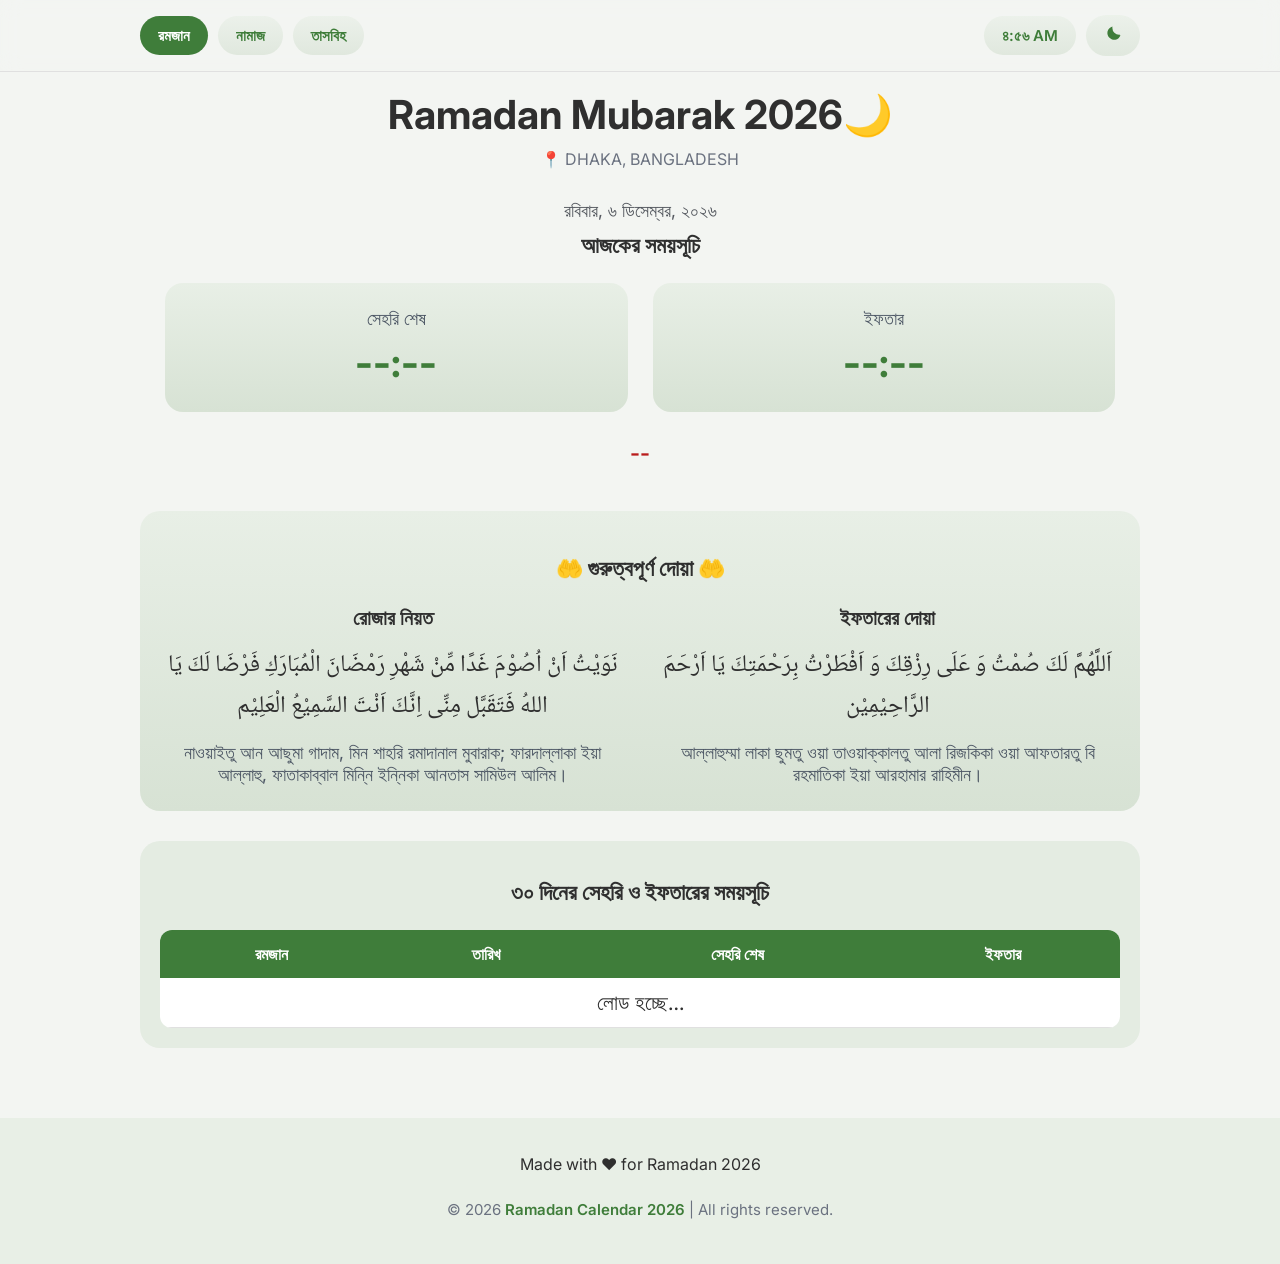
==== commit e390c550: "prayer page font changed" ====
--- a/index.html
+++ b/index.html
@@ -12,9 +12,9 @@
     rel="stylesheet">
 
   <link rel="stylesheet" href="styles.css">
-  <!-- <script src="wholeYear.js" defer></script> -->
+  <script src="wholeYear.js" defer></script>
   <script src="main.js" defer></script>
-  <script src="ramadan.js" defer></script>
+  <!-- <script src="ramadan.js" defer></script> -->
 </head>
 
 <body>
--- a/styles.css
+++ b/styles.css
@@ -215,6 +215,8 @@
 
 .table-wrapper {
 	margin-top: 20px;
+	overflow-x: auto;
+	-webkit-overflow-scrolling: touch;
 }
 
 table {
@@ -514,8 +516,17 @@
 
 @media (max-width: 480px) {
 
-	#currentTime {
-		display: none;
+	.nav-container {
+		padding: 10px 10px;
+	}
+
+	.nav-left, .nav-right {
+		gap: 6px;
+	}
+
+	.nav-item {
+		font-size: 11.5px;
+		padding: 5px 8px;
 	}
 
 	.container {
@@ -744,6 +755,7 @@
 	font-weight: 600;
 	color: #3f7d3a;
 	display: none;
+	text-align: center;
 }
 
 .disabled {
@@ -922,6 +934,13 @@
 	stroke-linejoin: round;
 }
 
+.prayer-card-info {
+	display: flex;
+	flex-direction: column;
+	align-items: center;
+	gap: 4px;
+}
+
 .prayer-card-name {
 	font-size: 18px;
 	font-weight: 700;
@@ -938,12 +957,15 @@
 
 .prayer-card-badge {
 	position: absolute;
-	top: 12px;
-	right: 12px;
+	top: 0;
+	right: 0;
 	font-size: 11px;
 	font-weight: 700;
-	padding: 3px 8px;
-	border-radius: 100px;
+	padding: 4px 10px;
+	border-top-right-radius: 18px;
+	border-bottom-left-radius: 10px;
+	border-top-left-radius: 0;
+	border-bottom-right-radius: 0;
 	text-transform: uppercase;
 }
 
@@ -1060,34 +1082,58 @@
 }
 
 @media (max-width: 480px) {
+	.container {
+		padding: 10px 8px;
+	}
 	.prayer-hero {
-		padding: 20px;
-		margin-bottom: 20px;
+		padding: 12px 10px;
+		margin-bottom: 12px;
 	}
 	.prayer-hero h2 {
-		font-size: 22px;
+		font-size: 18px;
 	}
 	.prayer-hero .countdown-time {
-		font-size: 16px;
+		font-size: 13px;
+		padding: 4px 10px;
 	}
 	.prayer-grid {
-		grid-template-columns: 1fr;
-		gap: 14px;
+		grid-template-columns: repeat(2, 1fr);
+		gap: 8px;
+		margin: 12px auto !important;
+		padding: 0 5px;
 	}
 	.prayer-card {
-		padding: 18px;
-		flex-direction: row;
-		justify-content: flex-start;
-		gap: 16px;
-		text-align: left;
+		padding: 14px 8px;
+		flex-direction: column;
+		justify-content: center;
+		gap: 6px;
+		text-align: center;
 	}
 	.prayer-card-icon {
-		margin-bottom: 0;
+		margin-bottom: 2px;
 		width: 32px;
 		height: 32px;
 	}
+	.prayer-card-info {
+		align-items: center;
+		gap: 2px;
+	}
+	.prayer-card-name {
+		font-size: 15px;
+		margin-bottom: 1px;
+	}
+	.prayer-card-time {
+		font-size: 17px;
+	}
 	.prayer-card-badge {
-		position: static;
-		margin-left: auto;
+		position: absolute;
+		top: 0;
+		right: 0;
+		font-size: 9.5px;
+		padding: 3px 8px;
+		border-top-right-radius: 18px;
+		border-bottom-left-radius: 10px;
+		border-top-left-radius: 0;
+		border-bottom-right-radius: 0;
 	}
 }
